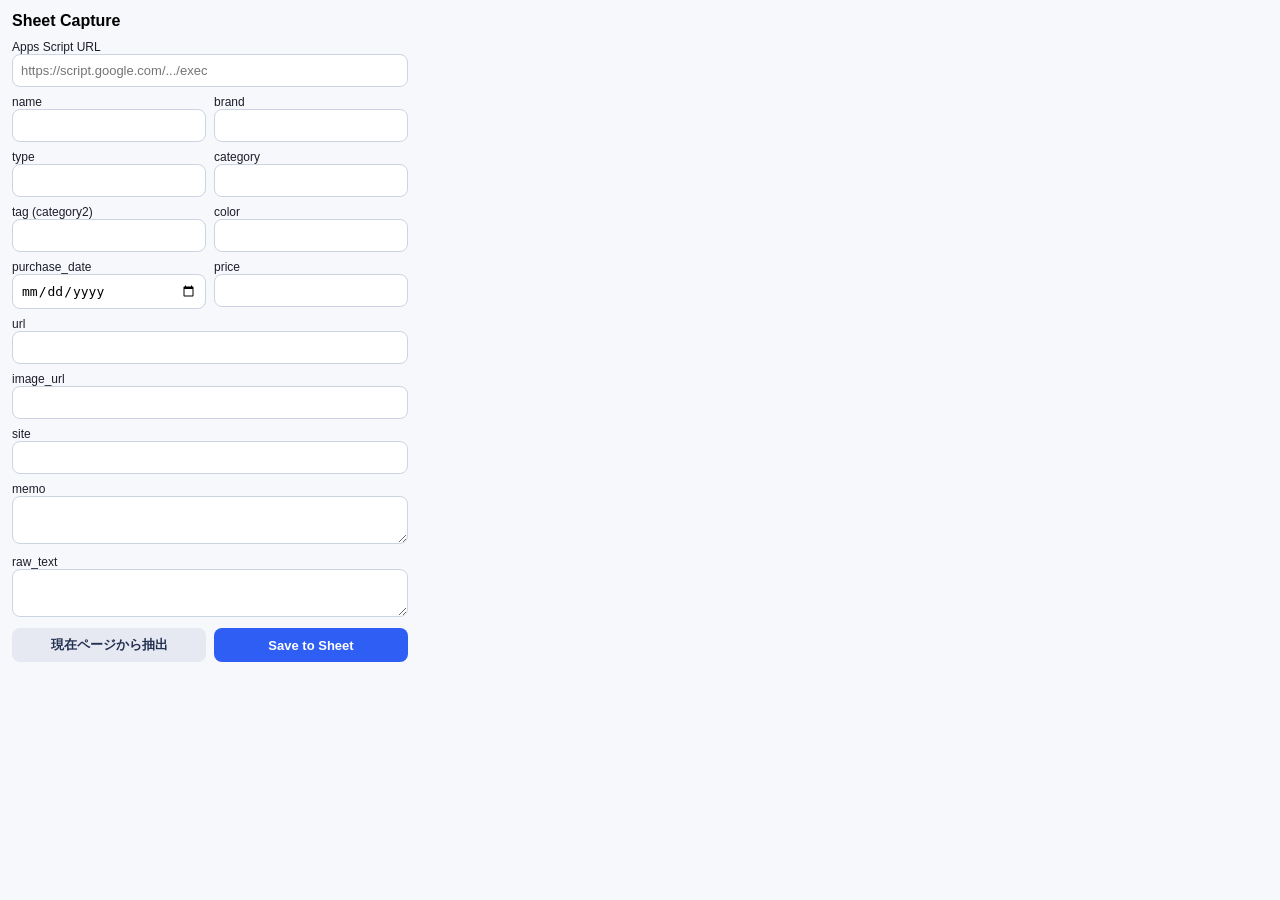
==== chrome-extension/sheets-capture/popup.html @ 1f9ad014 "chore: prepare project for public release" ====
<!doctype html>
<html lang="ja">
  <head>
    <meta charset="utf-8" />
    <meta name="viewport" content="width=device-width, initial-scale=1" />
    <title>Sheet Capture</title>
    <link rel="stylesheet" href="popup.css" />
  </head>
  <body>
    <main class="wrap">
      <h1>Sheet Capture</h1>

      <label>
        Apps Script URL
        <input id="scriptUrl" type="url" placeholder="https://script.google.com/.../exec" />
      </label>

      <div class="row two">
        <label>
          name
          <input id="name" type="text" />
        </label>
        <label>
          brand
          <input id="brand" type="text" />
        </label>
      </div>

      <div class="row two">
        <label>
          type
          <input id="type" type="text" />
        </label>
        <label>
          category
          <input id="category" type="text" />
        </label>
      </div>

      <div class="row two">
        <label>
          tag (category2)
          <input id="category2" type="text" />
        </label>
        <label>
          color
          <input id="color" type="text" />
        </label>
      </div>

      <div class="row two">
        <label>
          purchase_date
          <input id="purchase_date" type="date" />
        </label>
        <label>
          price
          <input id="price" type="number" min="0" step="1" />
        </label>
      </div>

      <label>
        url
        <input id="url" type="url" />
      </label>
      <label>
        image_url
        <input id="image_url" type="url" />
      </label>
      <label>
        site
        <input id="site" type="text" />
      </label>
      <label>
        memo
        <textarea id="memo" rows="2"></textarea>
      </label>
      <label>
        raw_text
        <textarea id="raw_text" rows="2"></textarea>
      </label>

      <div class="actions">
        <button id="extractBtn" type="button" class="secondary">現在ページから抽出</button>
        <button id="saveBtn" type="button">Save to Sheet</button>
      </div>

      <p id="status" class="status"></p>
    </main>

    <script src="popup.js"></script>
  </body>
</html>
---- chrome-extension/sheets-capture/popup.css ----
:root {
  color-scheme: light;
  font-family: "Hiragino Sans", "Noto Sans JP", sans-serif;
}

body {
  margin: 0;
  padding: 0;
  width: 420px;
  background: #f7f8fb;
}

.wrap {
  padding: 12px;
}

h1 {
  margin: 0 0 10px;
  font-size: 16px;
}

label {
  display: block;
  font-size: 12px;
  margin-bottom: 8px;
  color: #1c1e2a;
}

input,
textarea,
button {
  box-sizing: border-box;
  width: 100%;
  border-radius: 8px;
  border: 1px solid #ccd3e1;
  padding: 8px;
  font-size: 13px;
  background: #fff;
}

textarea {
  resize: vertical;
}

.row.two {
  display: grid;
  gap: 8px;
  grid-template-columns: 1fr 1fr;
}

.actions {
  display: grid;
  grid-template-columns: 1fr 1fr;
  gap: 8px;
  margin-top: 8px;
}

button {
  cursor: pointer;
  border: 0;
  background: #2f5ef5;
  color: #fff;
  font-weight: 600;
  transition: transform 0.12s ease, box-shadow 0.16s ease, opacity 0.16s ease;
}

button:active {
  transform: translateY(1px) scale(0.99);
}

button:disabled {
  cursor: not-allowed;
  opacity: 0.7;
}

#saveBtn.is-loading {
  transform: translateY(1px);
  box-shadow: inset 0 0 0 999px rgba(0, 0, 0, 0.08);
}

button.secondary {
  background: #e6e9f2;
  color: #23304f;
}

.status {
  margin: 8px 0 0;
  font-size: 12px;
  min-height: 18px;
}

.status.ok {
  color: #116533;
}

.status.error {
  color: #b02929;
}

.status.loading {
  color: #9a6700;
  font-weight: 600;
}
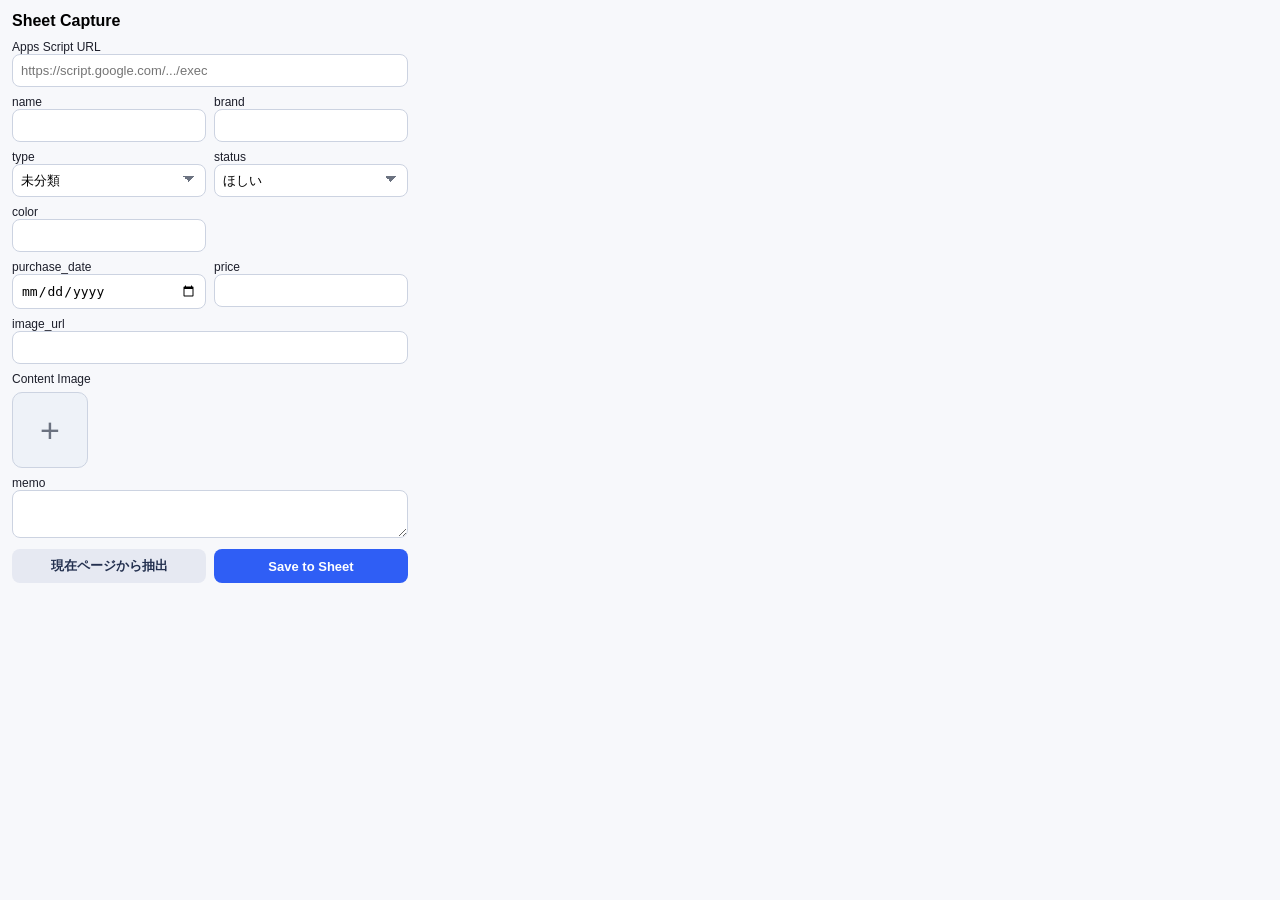
==== commit eb76eaed: "これまでの作業をまとめて保存" ====
--- a/chrome-extension/sheets-capture/popup.html
+++ b/chrome-extension/sheets-capture/popup.html
@@ -29,23 +29,29 @@
       <div class="row two">
         <label>
           type
-          <input id="type" type="text" />
+          <select id="type">
+            <option value="未分類" selected>未分類</option>
+            <option value="衣服">衣服</option>
+            <option value="コスメ">コスメ</option>
+            <option value="ガジェット">ガジェット</option>
+          </select>
         </label>
         <label>
-          category
-          <input id="category" type="text" />
+          status
+          <select id="item_status">
+            <option value="ほしい" selected>ほしい</option>
+            <option value="もってる">もってる</option>
+            <option value="手放す">手放す</option>
+          </select>
         </label>
       </div>
 
       <div class="row two">
         <label>
-          tag (category2)
-          <input id="category2" type="text" />
-        </label>
-        <label>
           color
           <input id="color" type="text" />
         </label>
+        <div></div>
       </div>
 
       <div class="row two">
@@ -60,25 +66,26 @@
       </div>
 
       <label>
-        url
-        <input id="url" type="url" />
-      </label>
-      <label>
         image_url
         <input id="image_url" type="url" />
       </label>
-      <label>
-        site
-        <input id="site" type="text" />
-      </label>
+      <div class="image-preview-wrap" aria-label="image preview">
+        <div class="image-preview-title">Content Image</div>
+        <div class="image-preview-grid">
+          <img id="imagePreview" class="image-preview" alt="preview" />
+          <div class="image-preview-placeholder" aria-hidden="true">+</div>
+        </div>
+      </div>
       <label>
         memo
         <textarea id="memo" rows="2"></textarea>
       </label>
-      <label>
-        raw_text
-        <textarea id="raw_text" rows="2"></textarea>
-      </label>
+
+      <input id="category" type="hidden" value="未分類" />
+      <input id="category2" type="hidden" value="" />
+      <input id="url" type="hidden" value="" />
+      <input id="site" type="hidden" value="" />
+      <input id="raw_text" type="hidden" value="" />
 
       <div class="actions">
         <button id="extractBtn" type="button" class="secondary">現在ページから抽出</button>
--- a/chrome-extension/sheets-capture/popup.css
+++ b/chrome-extension/sheets-capture/popup.css
@@ -27,6 +27,7 @@
 }
 
 input,
+select,
 textarea,
 button {
   box-sizing: border-box;
@@ -40,6 +41,14 @@
 
 textarea {
   resize: vertical;
+}
+
+select {
+  appearance: none;
+  background-image: linear-gradient(45deg, transparent 50%, #6b7280 50%), linear-gradient(135deg, #6b7280 50%, transparent 50%);
+  background-position: calc(100% - 16px) calc(50% - 2px), calc(100% - 10px) calc(50% - 2px);
+  background-size: 6px 6px, 6px 6px;
+  background-repeat: no-repeat;
 }
 
 .row.two {
@@ -101,3 +110,44 @@
   color: #9a6700;
   font-weight: 600;
 }
+
+.image-preview-wrap {
+  margin-bottom: 8px;
+}
+
+.image-preview-title {
+  font-size: 12px;
+  color: #1c1e2a;
+  margin-bottom: 6px;
+}
+
+.image-preview-grid {
+  display: flex;
+  gap: 10px;
+}
+
+.image-preview,
+.image-preview-placeholder {
+  width: 74px;
+  height: 74px;
+  border-radius: 10px;
+  border: 1px solid #ccd3e1;
+  background: #eef2f8;
+}
+
+.image-preview {
+  object-fit: cover;
+  display: none;
+}
+
+.image-preview.is-visible {
+  display: block;
+}
+
+.image-preview-placeholder {
+  display: grid;
+  place-items: center;
+  color: #6b7280;
+  font-size: 34px;
+  line-height: 1;
+}
